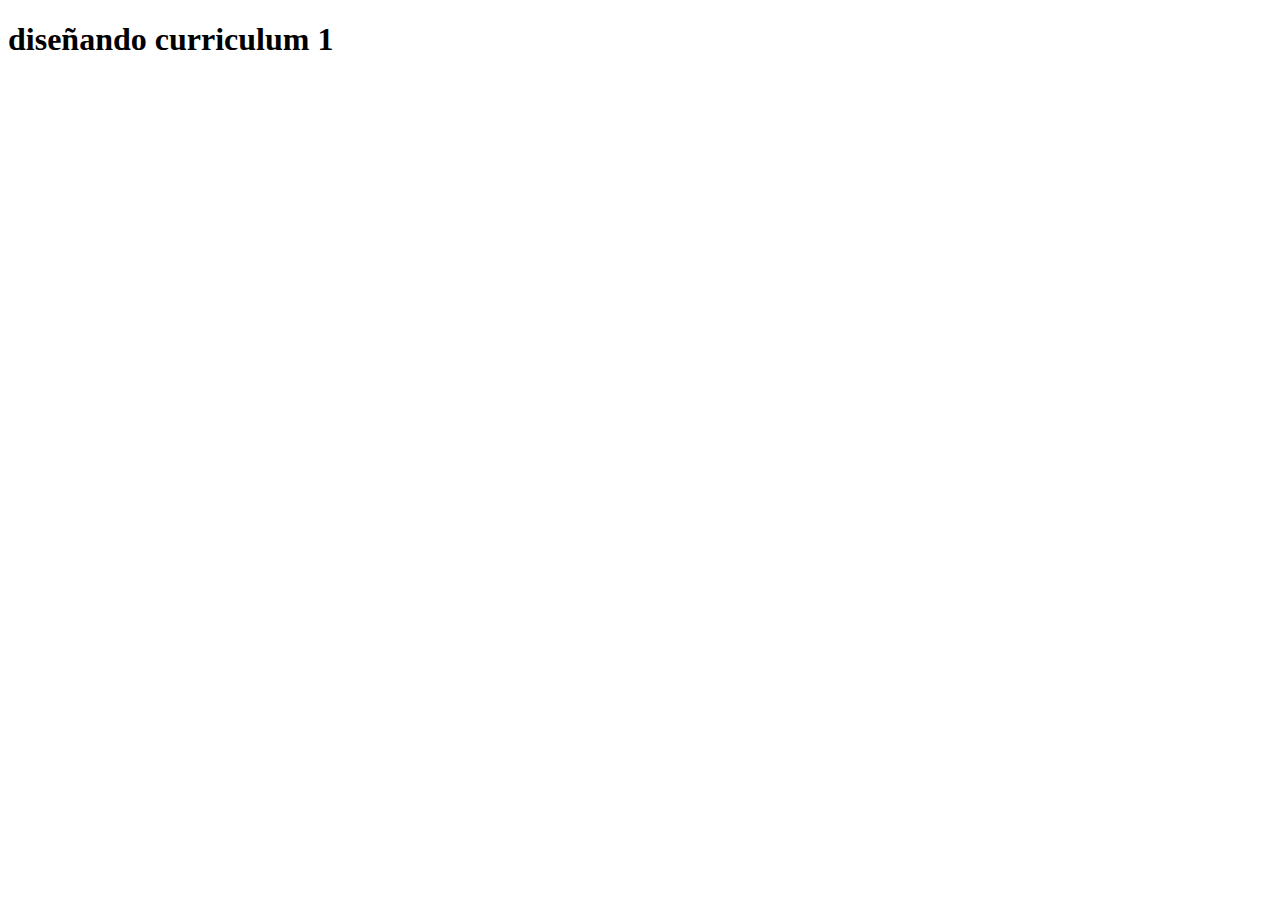
==== index.html @ d02432f5 "prueba conección" ====
<!DOCTYPE html>
<html lang="en">
<head>
    <meta charset="UTF-8">
    <meta name="viewport" content="width=device-width, initial-scale=1.0">
    <title>Curriculum</title>
</head>
<body>
    <h1>diseñando curriculum 1</h1>
</body>
</html>
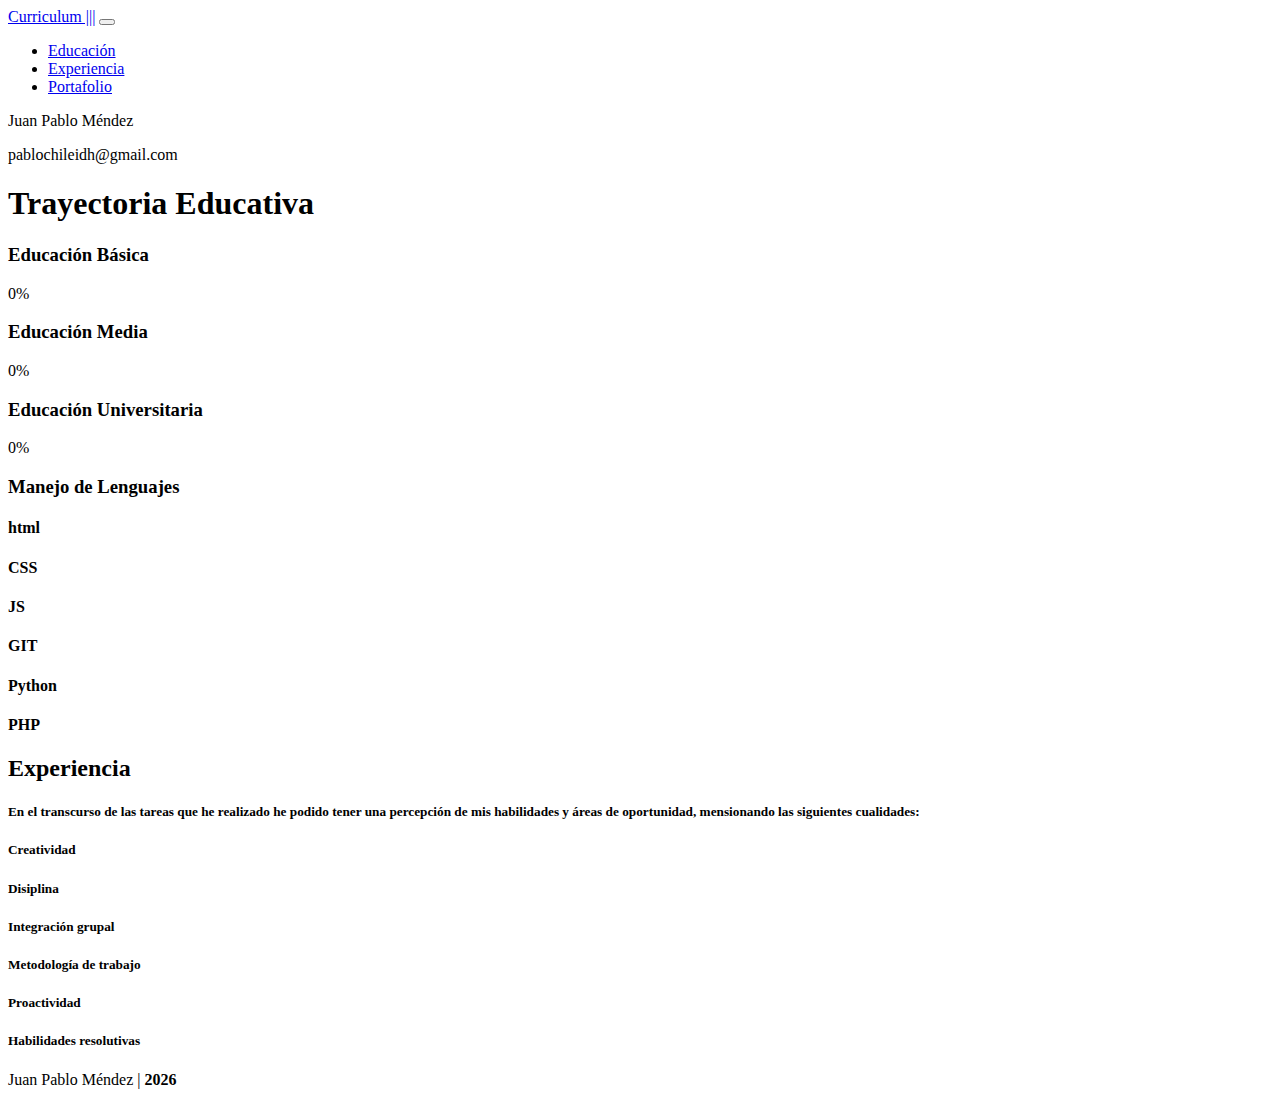
==== commit 525497b4: "ajustes finales del portafolio" ====
--- a/index.html
+++ b/index.html
@@ -1,11 +1,217 @@
 <!DOCTYPE html>
 <html lang="en">
+
 <head>
     <meta charset="UTF-8">
     <meta name="viewport" content="width=device-width, initial-scale=1.0">
+    <link rel="stylesheet" href="https://cdnjs.cloudflare.com/ajax/libs/font-awesome/6.4.2/css/all.min.css"
+        integrity="sha512-z3gLpd7yknf1YoNbCzqRKc4qyor8gaKU1qmn+CShxbuBusANI9QpRohGBreCFkKxLhei6S9CQXFEbbKuqLg0DA=="
+        crossorigin="anonymous" referrerpolicy="no-referrer" />
+    <link href="https://cdn.jsdelivr.net/npm/bootstrap@5.0.2/dist/css/bootstrap.min.css" rel="stylesheet"
+        integrity="sha384-EVSTQN3/azprG1Anm3QDgpJLIm9Nao0Yz1ztcQTwFspd3yD65VohhpuuCOmLASjC" crossorigin="anonymous">
+    <link rel="stylesheet" href="assets/css/style.css">
     <title>Curriculum</title>
 </head>
+
 <body>
-    <h1>diseñando curriculum 1</h1>
+    <div class="fixed-top ">
+        <nav class="navbar navbar-expand-lg navbar-light bg-warning ">
+            <div class="container-fluid">
+                <a class="navbar-brand" href="index.html">Curriculum |||</a>
+                <button class="navbar-toggler" type="button" data-bs-toggle="collapse"
+                    data-bs-target="#navbarSupportedContent" aria-controls="navbarSupportedContent"
+                    aria-expanded="false" aria-label="Toggle navigation">
+                    <span class="navbar-toggler-icon"></span>
+                </button>
+                <div class="collapse navbar-collapse" id="navbarSupportedContent">
+                    <ul class="navbar-nav me-auto mb-2 mb-lg-0">
+                        <li class="nav-item">
+                            <a class="nav-link" href="#educacion">Educación</a>
+                        </li>
+                        <li class="nav-item">
+                            <a class="nav-link" href="#experiencia">Experiencia</a>
+                        </li>
+                        <li class="nav-item">
+                            <a class="nav-link" aria-current="page" href="portafolio.html">Portafolio</a>
+                        </li>
+                    </ul>
+                    <div>
+                        <p style="margin-bottom: 1px;">Juan Pablo Méndez</p>
+                        <p>pablochileidh@gmail.com</p>
+                    </div>
+                </div>
+            </div>
+        </nav>
+    </div>
+    <div class="container-fluid menu" >
+        <section id="educacion">
+            <div class="row bg-light">
+                <div class="col-md-12 text-center mt-2 mb-2">
+                    <h1>Trayectoria Educativa</h1>
+                </div>
+            </div>
+            <div class="row">
+                <div class="col-md-6 text-center p-5">
+                    <div class="progreso">
+                        <article>
+                            <h3 class="subtitulo">Educación Básica</h3>
+                            <div class="progress-bar">
+
+                                <div class="label" data-count="100">
+                                    0%
+                                </div>
+                                <div class="line" style="width:1000px">
+                                    <span>
+
+                                    </span>
+
+                                </div>
+                            </div>
+                        </article>
+                        <article>
+                            <h3 class="subtitulo">Educación Media</h3>
+                            <div class="progress-bar">
+
+                                <div class="label" data-count="100">
+                                    0%
+                                </div>
+                                <div class="line" style="width:1000px">
+                                    <span>
+
+                                    </span>
+
+                                </div>
+                            </div>
+                        </article>
+                        <article>
+                            <h3 class="subtitulo">Educación Universitaria</h3>
+                            <div class="progress-bar">
+
+                                <div class="label" data-count="100">
+                                    0%
+                                </div>
+                                <div class="line" style="width:1000px">
+                                    <span>
+
+                                    </span>
+
+                                </div>
+                            </div>
+                        </article>
+                    </div>
+                </div>
+                <div class="col-md-6">
+                    <div class="row">
+                        <h3 class="subtitulo">Manejo de Lenguajes</h3>
+                    </div>
+                    <div class="row">
+                        <div class="col-md-4 mt-5 border rounded p-5">
+                            <h4>html</h4>
+                            <div class="text-center" role="progressbar" aria-valuenow="80" aria-valuemin="0"
+                                aria-valuemax="100" style="--value:80">
+                            </div>
+                        </div>
+                        <div class="col-md-4 mt-5 border rounded p-5">
+                            <h4>CSS</h4>
+                            <div class="text-center" role="progressbar" aria-valuenow="70" aria-valuemin="0"
+                                aria-valuemax="100" style="--value:70">
+                            </div>
+                        </div>
+                        <div class="col-md-4 mt-5 border rounded p-5">
+                            <h4>JS</h4>
+                            <div class="text-center" role="progressbar" aria-valuenow="50" aria-valuemin="0"
+                                aria-valuemax="100" style="--value:50">
+                            </div>
+                        </div>
+                    </div>
+                    <div class="row">
+                        <div class="col-md-4 mt-5 border rounded p-5">
+                            <h4>GIT</h4>
+                            <div class="text-center" role="progressbar" aria-valuenow="70" aria-valuemin="0"
+                                aria-valuemax="100" style="--value:70">
+                            </div>
+                        </div>
+                        <div class="col-md-4 mt-5 border rounded p-5">
+                            <h4>Python</h4>
+                            <div class="text-center" role="progressbar" aria-valuenow="40" aria-valuemin="0"
+                                aria-valuemax="100" style="--value:40">
+                            </div>
+                        </div>
+                        <div class="col-md-4 mt-5 border rounded p-5">
+                            <h4>PHP</h4>
+                            <div class="text-center" role="progressbar" aria-valuenow="70" aria-valuemin="0"
+                                aria-valuemax="100" style="--value:70">
+                            </div>
+                        </div>
+                    </div>
+
+
+                </div>
+            </div>
+
+        </section>
+        <section id="experiencia">
+            <div class="row bg-light mt-5">
+                <div class="col-md-12 text-center mt-2 mb-2">
+                    <h2>Experiencia</h2>
+                </div>
+            </div>
+            <div class="row mt-5">
+                <div class="col-md-12 text-center mt-2 mb-2">
+                    <h5>En el transcurso de las tareas que he realizado he podido tener una percepción de mis
+                        habilidades y áreas de oportunidad, mensionando las siguientes cualidades:</h5>
+                </div>
+                <div class="row mt-5">
+                    <div class="col-md-3 text-center mb-4 shadow p-3">
+                        <i class="fa-solid fa-pencil "></i>
+                        <h5>Creatividad</h5>
+                    </div>
+                    <div class="col-md-3 text-center mb-4 shadow p-3">
+                        <i class="fa-solid fa-clock"></i>
+                        <h5>Disiplina</h5>
+                    </div>
+                    <div class="col-md-3 text-center mb-4 shadow p-3">
+                        <i class="fa-solid fa-users-line"></i>
+                        <h5>Integración grupal</h5>
+                    </div>
+                    <div class="col-md-3 text-center mb-4 shadow p-3">
+                        <i class="fa-solid fa-network-wired"></i>
+                        <h5>Metodología de trabajo</h5>
+                    </div>
+                </div>
+                <div class="row mt-4">
+                    <div class="col-md-6 text-center mb-4 shadow p-3">
+                        <i class="fa-solid fa-forward"></i>
+                        <h5>Proactividad</h5>
+                    </div>
+                    <div class="col-md-6 text-center mb-4 shadow p-3">
+                        <i class="fa-solid fa-chess"></i>
+                        <h5>Habilidades resolutivas</h5>
+                    </div>
+                </div>
+            </div>
+        </section>
+        <footer>
+            <div class="row bg-warning">
+                <div class="col-md-12  pt-3 text-center">
+                    <p>Juan Pablo Méndez <i class="fa-solid fa-earth-americas"></i> | <strong
+                            id="current_date"></strong></p>
+                </div>
+            </div>
+        </footer>
+
+
+
+    </div>
+    <script>
+        date = new Date();
+        year = date.getFullYear();
+        document.getElementById("current_date").innerHTML = year;
+    </script>
+    <script src="https://cdn.jsdelivr.net/npm/bootstrap@5.0.2/dist/js/bootstrap.bundle.min.js"
+        integrity="sha384-MrcW6ZMFYlzcLA8Nl+NtUVF0sA7MsXsP1UyJoMp4YLEuNSfAP+JcXn/tWtIaxVXM"
+        crossorigin="anonymous"></script>
+    <script src="assets/js/scripts.js"></script>
 </body>
+
 </html>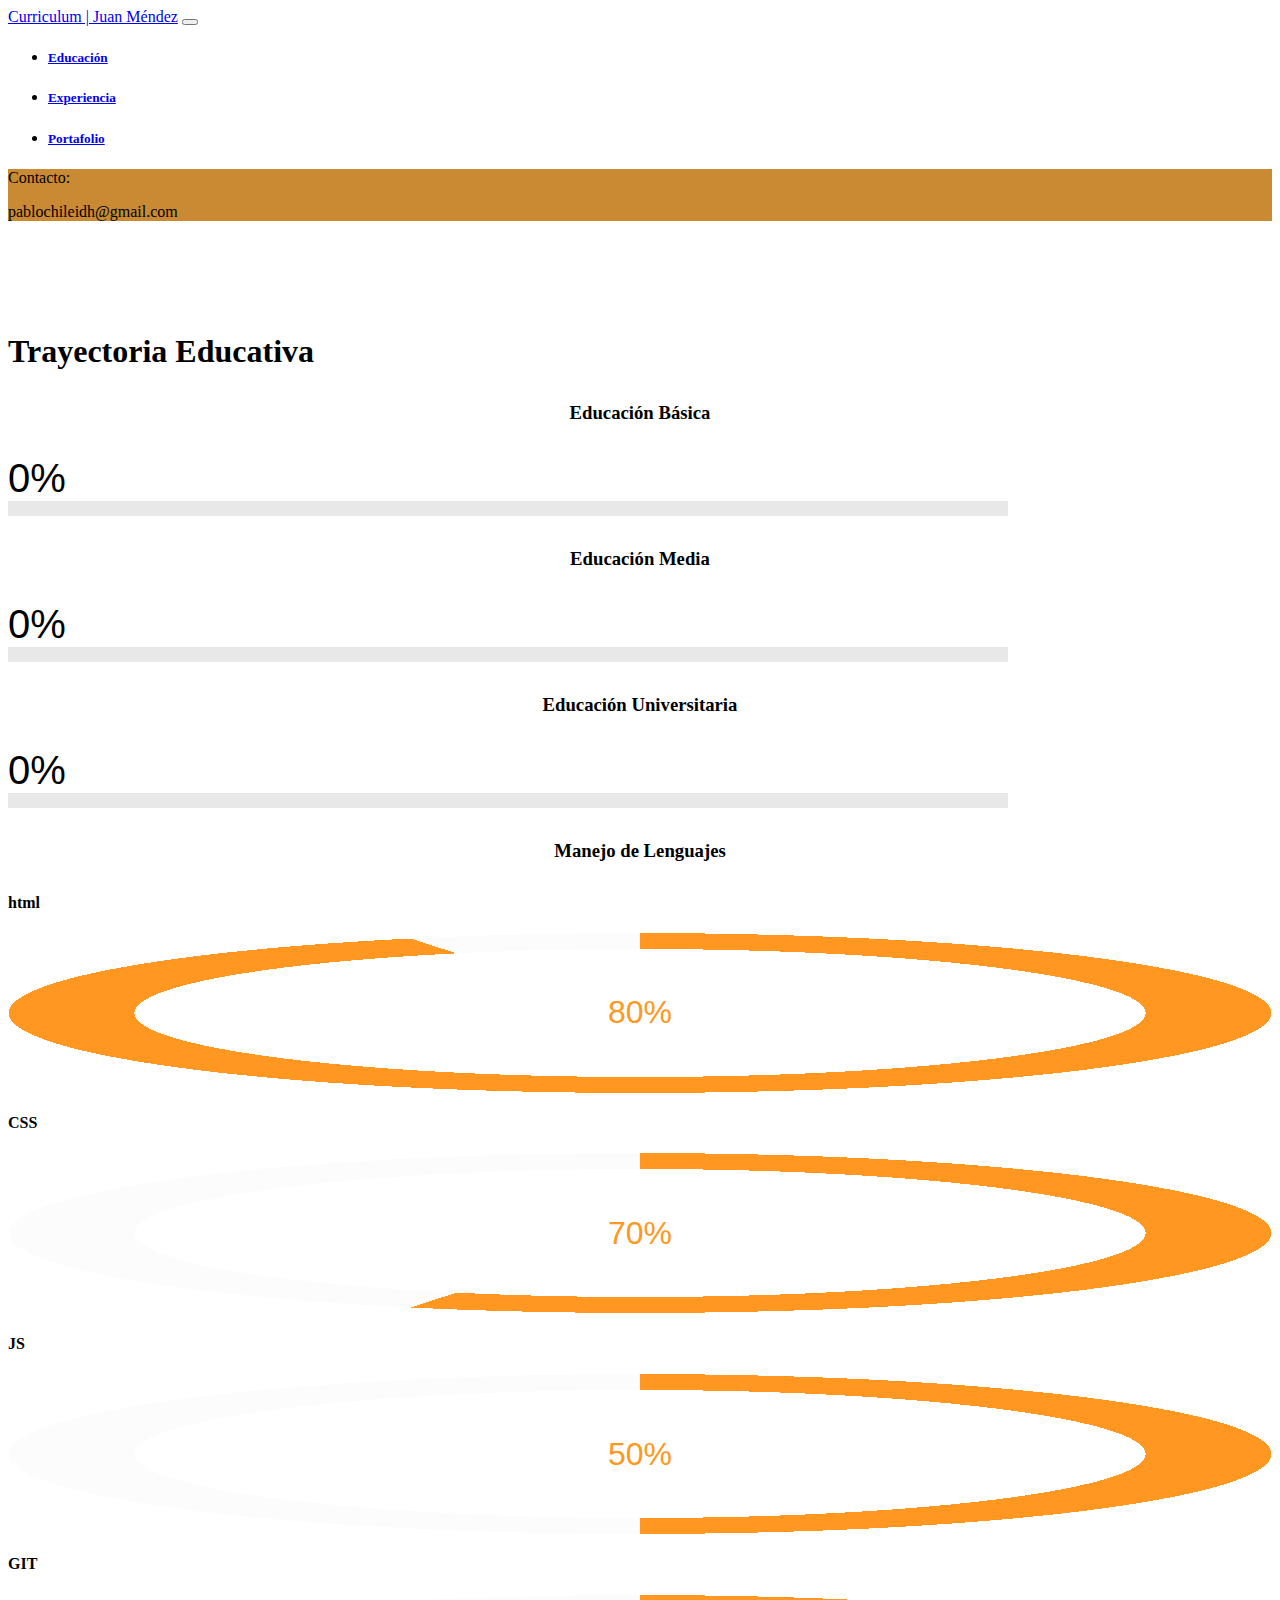
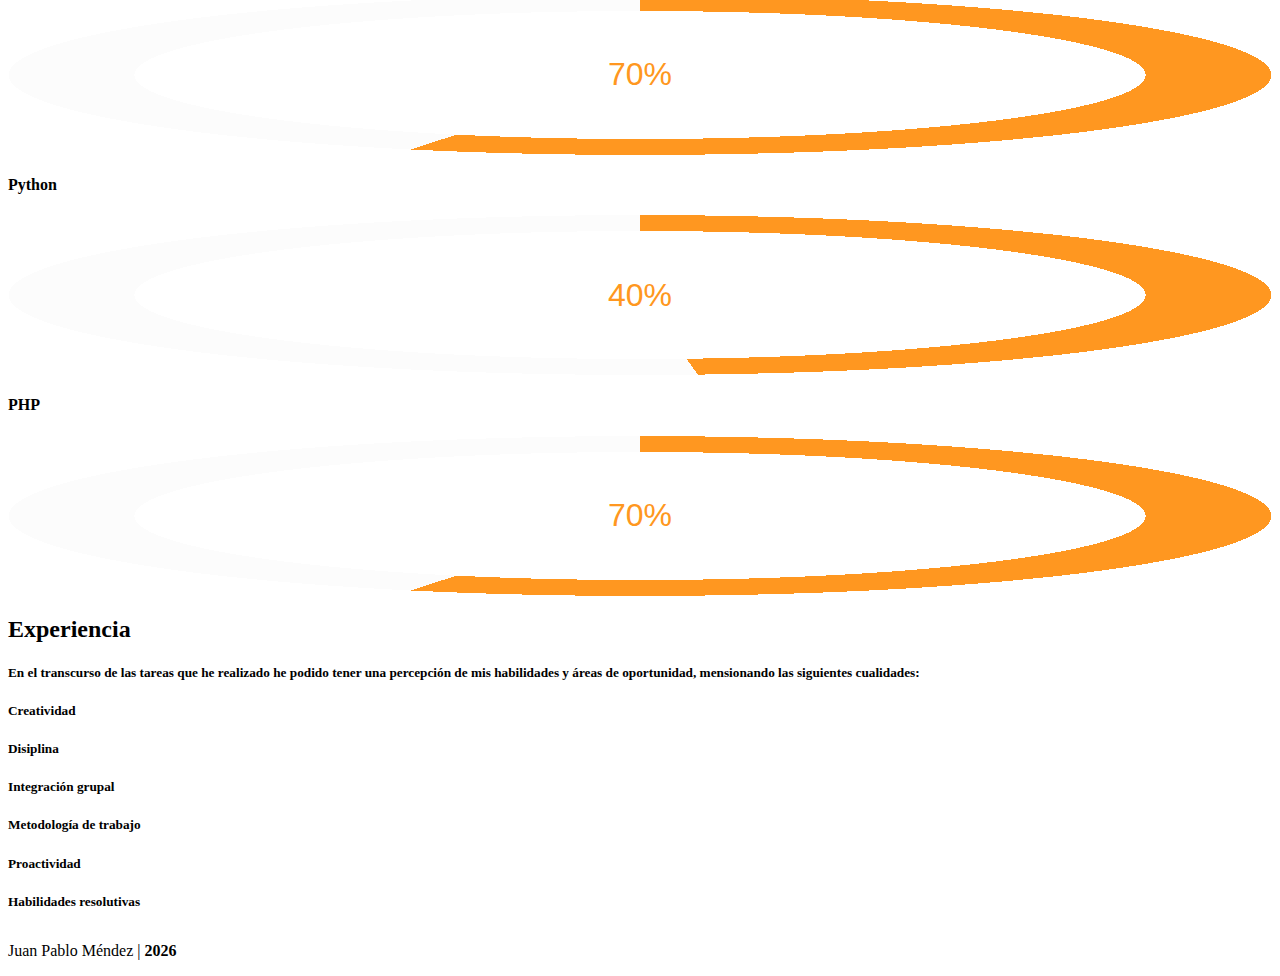
==== commit 01dea6fe: "ajustes del navbar" ====
--- a/index.html
+++ b/index.html
@@ -1,5 +1,5 @@
 <!DOCTYPE html>
-<html lang="en">
+<html lang="es">
 
 <head>
     <meta charset="UTF-8">
@@ -17,26 +17,26 @@
     <div class="fixed-top ">
         <nav class="navbar navbar-expand-lg navbar-light bg-warning ">
             <div class="container-fluid">
-                <a class="navbar-brand" href="index.html">Curriculum |||</a>
+                <a class="navbar-brand" href="index.html">Curriculum | Juan Méndez</a>
                 <button class="navbar-toggler" type="button" data-bs-toggle="collapse"
                     data-bs-target="#navbarSupportedContent" aria-controls="navbarSupportedContent"
                     aria-expanded="false" aria-label="Toggle navigation">
                     <span class="navbar-toggler-icon"></span>
                 </button>
                 <div class="collapse navbar-collapse" id="navbarSupportedContent">
-                    <ul class="navbar-nav me-auto mb-2 mb-lg-0">
-                        <li class="nav-item">
-                            <a class="nav-link" href="#educacion">Educación</a>
+                    <ul class="navbar-nav mx-auto">
+                        <li class="nav-item shadow-sm mt-2 p-1">
+                            <a class="nav-link " href="index.html#educacion"><h5>Educación</h5></a>
                         </li>
-                        <li class="nav-item">
-                            <a class="nav-link" href="#experiencia">Experiencia</a>
+                        <li class="nav-item shadow-sm mt-2 p-1">
+                            <a class="nav-link" href="index.html#experiencia"><h5>Experiencia</h5></a>
                         </li>
-                        <li class="nav-item">
-                            <a class="nav-link" aria-current="page" href="portafolio.html">Portafolio</a>
+                        <li class="nav-item shadow-sm mt-2 p-1">
+                            <a class="nav-link" aria-current="page" href="portafolio.html"><h5>Portafolio</h5></a>
                         </li>
                     </ul>
-                    <div>
-                        <p style="margin-bottom: 1px;">Juan Pablo Méndez</p>
+                    <div class="mt-2 p-1  rounded text-white text-center opacity-25" style="background-color: rgb(201, 138, 51)">
+                        <p style="margin-bottom: 1px;">Contacto:</p>
                         <p>pablochileidh@gmail.com</p>
                     </div>
                 </div>
--- a/assets/css/style.css
+++ b/assets/css/style.css
@@ -0,0 +1,98 @@
+
+.menu{
+    margin-top: 7rem;
+}
+
+footer{
+    margin-top: 2rem;
+}
+.progres-bar {
+    display: flex;
+    flex-direction: column;
+    width: 100%;
+    background-color: white;
+}
+
+.progress-bar>.label {
+    font-size: 40px;
+    font-family: Arial, sans-serif;
+}
+
+.progress-bar>.line {
+    width: 100%;
+    height: 15px;
+    background: #E8E8E8;
+    border-radius: 0;
+    position: relative;
+}
+
+.progress-bar>.line>span {
+    position: absolute;
+    left: 0;
+    top: 0;
+    height: 100%;
+    background: orange;
+    border-radius: 0;
+}
+
+.subtitulo {
+    margin-top: 2rem;
+    margin-bottom: 2rem;
+    text-align: center;
+    width: 100%;
+}
+
+.label {
+    background-color: white;
+    color: black;
+    width: 100%;
+
+}
+
+div>i{
+    font-size: 100px;
+    margin-bottom: 1rem;
+}
+
+
+/**radial progres**/
+@keyframes growProgressBar {
+
+    0%,
+    33% {
+        --pgPercentage: 0;
+    }
+
+    100% {
+        --pgPercentage: var(--value);
+    }
+}
+
+@property --pgPercentage {
+    syntax: '<number>';
+    inherits: false;
+    initial-value: 0;
+}
+
+div[role="progressbar"] {
+    --size: 10rem;
+    --fg: rgb(255, 151, 32);
+    --bg: rgb(252, 252, 252);
+    --pgPercentage: var(--value);
+    animation: growProgressBar 3s 1 forwards;
+    width: 100%;
+    height: 10rem;
+    display: grid;
+    place-items: center;
+    background:
+        radial-gradient(closest-side, white 80%, transparent 0 99.9%, white 0),
+        conic-gradient(var(--fg) calc(var(--pgPercentage) * 1%), var(--bg) 0);
+    font-family: Helvetica, Arial, sans-serif;
+    font-size: calc(var(--size) / 5);
+    color: var(--fg);
+}
+
+div[role="progressbar"]::before {
+    counter-reset: percentage var(--value);
+    content: counter(percentage) '%';
+}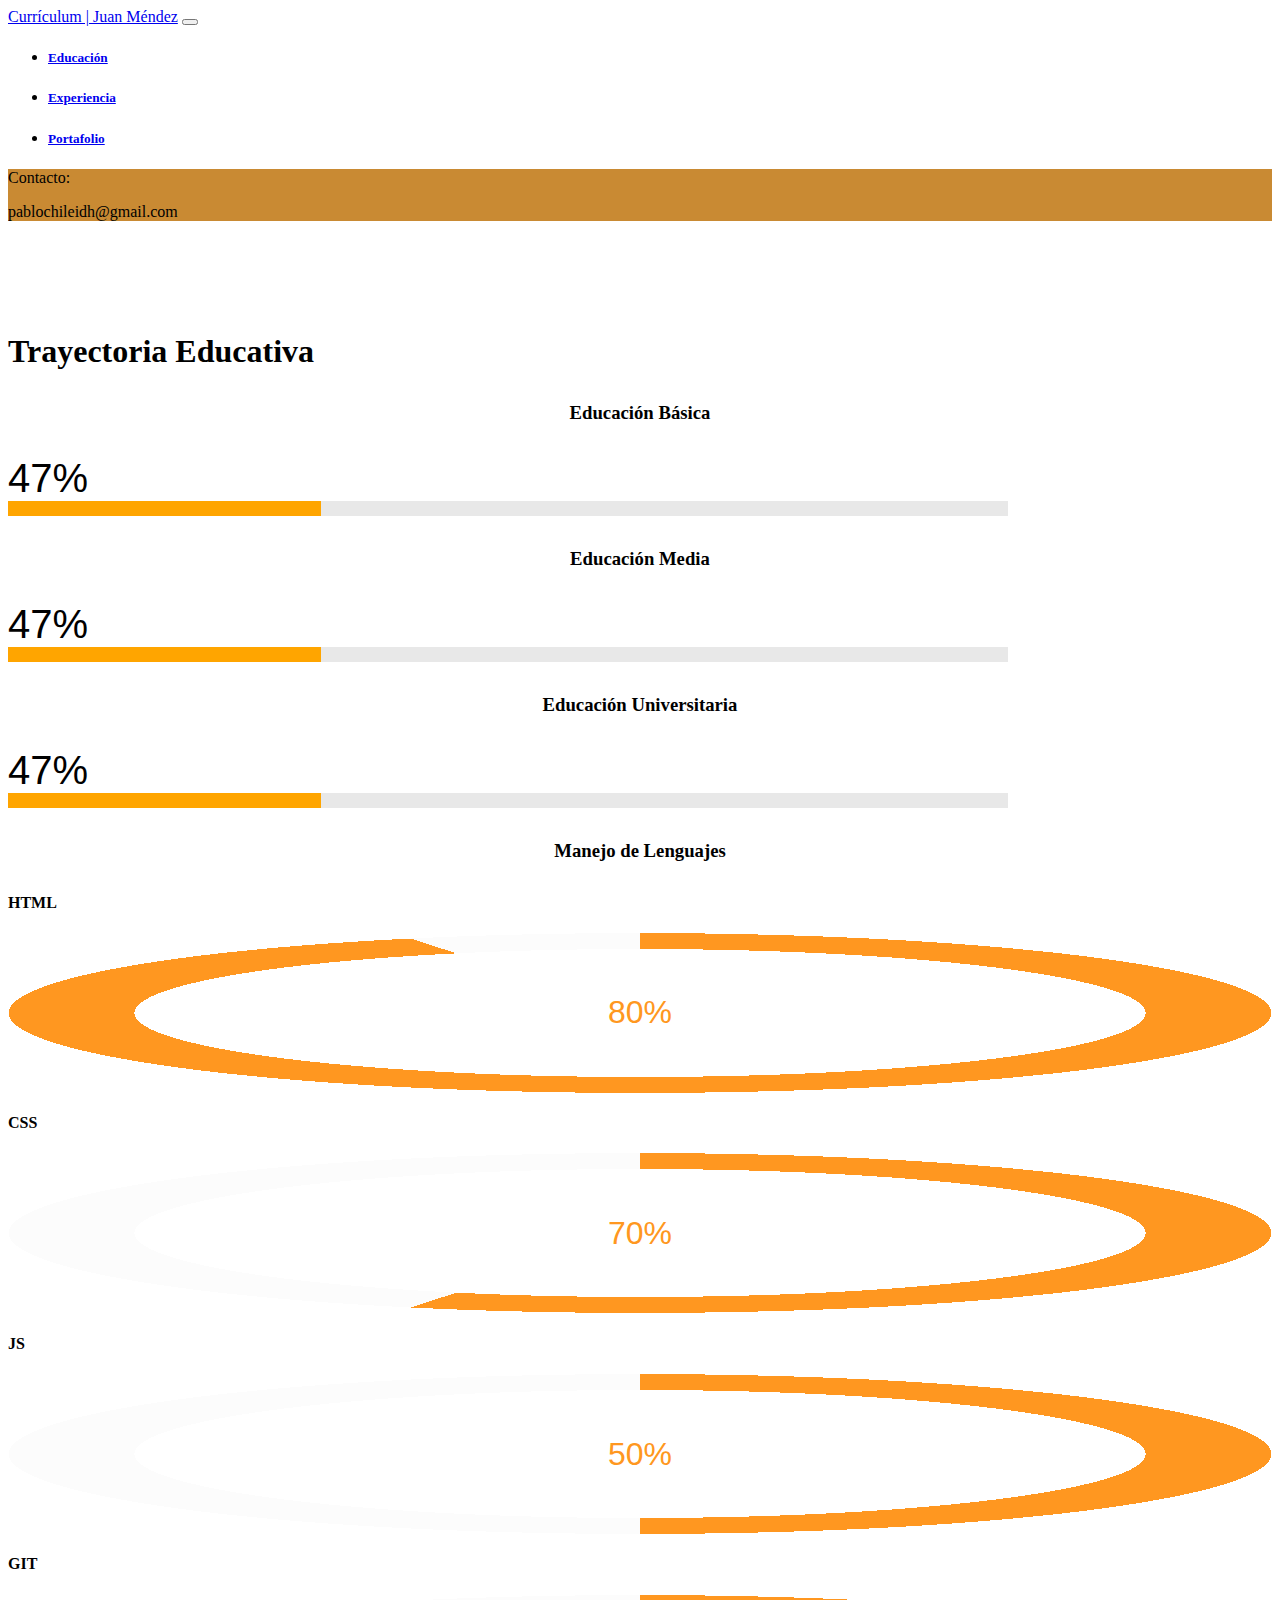
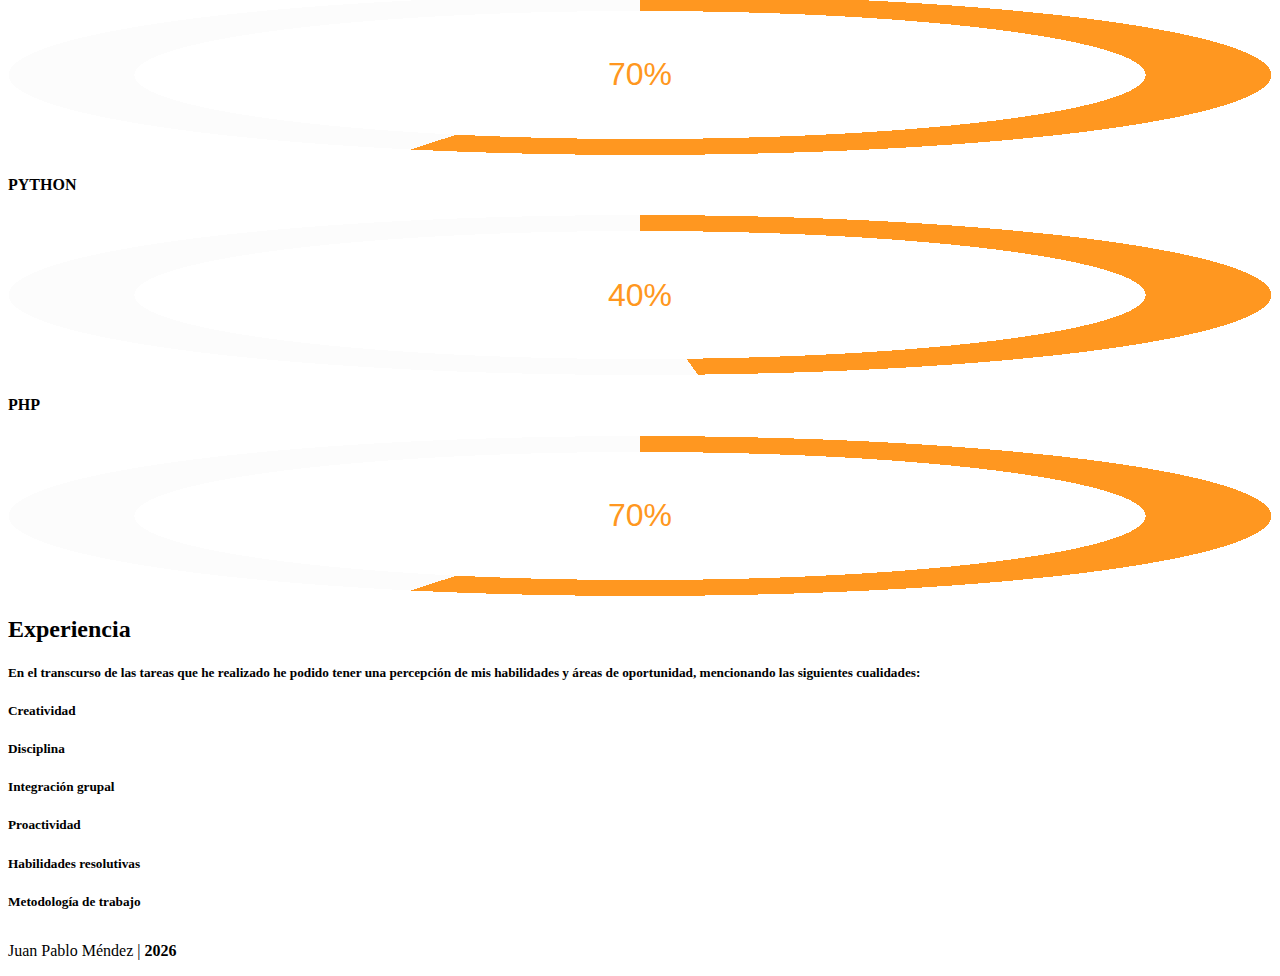
==== commit 04e08e3e: "Elimine sombras en los botones del menu y agregue un borde negro cuando se pasa el mouse por sobre e" ====
--- a/index.html
+++ b/index.html
@@ -1,217 +1,252 @@
 <!DOCTYPE html>
 <html lang="es">
+  <head>
+    <meta charset="UTF-8" />
+    <meta name="viewport" content="width=device-width, initial-scale=1.0" />
+    <link
+      rel="stylesheet"
+      href="https://cdnjs.cloudflare.com/ajax/libs/font-awesome/6.4.2/css/all.min.css"
+      integrity="sha512-z3gLpd7yknf1YoNbCzqRKc4qyor8gaKU1qmn+CShxbuBusANI9QpRohGBreCFkKxLhei6S9CQXFEbbKuqLg0DA=="
+      crossorigin="anonymous"
+      referrerpolicy="no-referrer"
+    />
+    <link
+      href="https://cdn.jsdelivr.net/npm/bootstrap@5.0.2/dist/css/bootstrap.min.css"
+      rel="stylesheet"
+      integrity="sha384-EVSTQN3/azprG1Anm3QDgpJLIm9Nao0Yz1ztcQTwFspd3yD65VohhpuuCOmLASjC"
+      crossorigin="anonymous"
+    />
+    <link rel="stylesheet" href="assets/css/style.css" />
+    <title>Curriculum</title>
+  </head>
 
-<head>
-    <meta charset="UTF-8">
-    <meta name="viewport" content="width=device-width, initial-scale=1.0">
-    <link rel="stylesheet" href="https://cdnjs.cloudflare.com/ajax/libs/font-awesome/6.4.2/css/all.min.css"
-        integrity="sha512-z3gLpd7yknf1YoNbCzqRKc4qyor8gaKU1qmn+CShxbuBusANI9QpRohGBreCFkKxLhei6S9CQXFEbbKuqLg0DA=="
-        crossorigin="anonymous" referrerpolicy="no-referrer" />
-    <link href="https://cdn.jsdelivr.net/npm/bootstrap@5.0.2/dist/css/bootstrap.min.css" rel="stylesheet"
-        integrity="sha384-EVSTQN3/azprG1Anm3QDgpJLIm9Nao0Yz1ztcQTwFspd3yD65VohhpuuCOmLASjC" crossorigin="anonymous">
-    <link rel="stylesheet" href="assets/css/style.css">
-    <title>Curriculum</title>
-</head>
+  <body>
+    <div class="fixed-top">
+      <nav class="navbar navbar-expand-lg navbar-light bg-warning">
+        <div class="container-fluid">
+          <a class="navbar-brand" href="index.html">Currículum | Juan Méndez</a>
+          <button
+            class="navbar-toggler"
+            type="button"
+            data-bs-toggle="collapse"
+            data-bs-target="#navbarSupportedContent"
+            aria-controls="navbarSupportedContent"
+            aria-expanded="false"
+            aria-label="Toggle navigation"
+          >
+            <span class="navbar-toggler-icon"></span>
+          </button>
+          <div class="collapse navbar-collapse" id="navbarSupportedContent">
+            <ul class="navbar-nav mx-auto">
+              <li class="nav-item  mt-2 p-1 bordesNegros">
+                <a class="nav-link" href="index.html#educacion"
+                  ><h5>Educación</h5></a
+                >
+              </li>
+              <li class="nav-item mt-2 p-1 bordesNegros">
+                <a class="nav-link" href="index.html#experiencia"
+                  ><h5>Experiencia</h5></a
+                >
+              </li>
+              <li class="nav-item mt-2 p-1 bordesNegros">
+                <a class="nav-link" aria-current="page" href="portafolio.html"
+                  ><h5>Portafolio</h5></a
+                >
+              </li>
+            </ul>
+            <div
+              class="mt-2 p-1 rounded text-white text-center opacity-25"
+              style="background-color: rgb(201, 138, 51)"
+            >
+              <p style="margin-bottom: 1px">Contacto:</p>
+              <p>pablochileidh@gmail.com</p>
+            </div>
+          </div>
+        </div>
+      </nav>
+    </div>
+    <div class="container-fluid menu">
+      <section id="educacion">
+        <div class="row bg-light">
+          <div class="col-md-12 text-center mt-2 mb-2">
+            <h1>Trayectoria Educativa</h1>
+          </div>
+        </div>
+        <div class="row">
+          <div class="col-md-6 text-center p-5">
+            <div class="progreso">
+              <article>
+                <h3 class="subtitulo">Educación Básica</h3>
+                <div class="progress-bar">
+                  <div class="label" data-count="100">0%</div>
+                  <div class="line" style="width: 1000px">
+                    <span> </span>
+                  </div>
+                </div>
+              </article>
+              <article>
+                <h3 class="subtitulo">Educación Media</h3>
+                <div class="progress-bar">
+                  <div class="label" data-count="100">0%</div>
+                  <div class="line" style="width: 1000px">
+                    <span> </span>
+                  </div>
+                </div>
+              </article>
+              <article>
+                <h3 class="subtitulo">Educación Universitaria</h3>
+                <div class="progress-bar">
+                  <div class="label" data-count="100">0%</div>
+                  <div class="line" style="width: 1000px">
+                    <span> </span>
+                  </div>
+                </div>
+              </article>
+            </div>
+          </div>
+          <div class="col-md-6">
+            <div class="row">
+              <h3 class="subtitulo">Manejo de Lenguajes</h3>
+            </div>
+            <div class="row">
+              <div class="col-md-4 mt-5 border rounded p-5">
+                <h4>HTML</h4>
+                <div
+                  class="text-center"
+                  role="progressbar"
+                  aria-valuenow="80"
+                  aria-valuemin="0"
+                  aria-valuemax="100"
+                  style="--value: 80"
+                ></div>
+              </div>
+              <div class="col-md-4 mt-5 border rounded p-5">
+                <h4>CSS</h4>
+                <div
+                  class="text-center"
+                  role="progressbar"
+                  aria-valuenow="70"
+                  aria-valuemin="0"
+                  aria-valuemax="100"
+                  style="--value: 70"
+                ></div>
+              </div>
+              <div class="col-md-4 mt-5 border rounded p-5">
+                <h4>JS</h4>
+                <div
+                  class="text-center"
+                  role="progressbar"
+                  aria-valuenow="50"
+                  aria-valuemin="0"
+                  aria-valuemax="100"
+                  style="--value: 50"
+                ></div>
+              </div>
+            </div>
+            <div class="row">
+              <div class="col-md-4 mt-5 border rounded p-5">
+                <h4>GIT</h4>
+                <div
+                  class="text-center"
+                  role="progressbar"
+                  aria-valuenow="70"
+                  aria-valuemin="0"
+                  aria-valuemax="100"
+                  style="--value: 70"
+                ></div>
+              </div>
+              <div class="col-md-4 mt-5 border rounded p-5">
+                <h4>PYTHON</h4>
+                <div
+                  class="text-center"
+                  role="progressbar"
+                  aria-valuenow="40"
+                  aria-valuemin="0"
+                  aria-valuemax="100"
+                  style="--value: 40"
+                ></div>
+              </div>
+              <div class="col-md-4 mt-5 border rounded p-5">
+                <h4>PHP</h4>
+                <div
+                  class="text-center"
+                  role="progressbar"
+                  aria-valuenow="70"
+                  aria-valuemin="0"
+                  aria-valuemax="100"
+                  style="--value: 70"
+                ></div>
+              </div>
+            </div>
+          </div>
+        </div>
+      </section>
+      <section id="experiencia">
+        <div class="row bg-light mt-5">
+          <div class="col-md-12 text-center mt-2 mb-2">
+            <h2>Experiencia</h2>
+          </div>
+        </div>
+        <div class="row mt-5">
+          <div class="col-md-12 text-center mt-2 mb-2">
+            <h5>
+              En el transcurso de las tareas que he realizado he podido tener
+              una percepción de mis habilidades y áreas de oportunidad,
+              mencionando las siguientes cualidades:
+            </h5>
+          </div>
+        </div>
+        <div class="row mt-5">
+          <div class="col-md-3 text-center mb-4 shadow p-3">
+            <i class="fa-solid fa-pencil"></i>
+            <h5>Creatividad</h5>
+          </div>
+          <div class="col-md-3 text-center mb-4 shadow p-3">
+            <i class="fa-solid fa-clock"></i>
+            <h5>Disciplina</h5>
+          </div>
+          <div class="col-md-3 text-center mb-4 shadow p-3">
+            <i class="fa-solid fa-users-line"></i>
+            <h5>Integración grupal</h5>
+          </div>
+          <div class="col-md-3 text-center mb-4 shadow p-3">
+            <i class="fa-solid fa-forward"></i>
+            <h5>Proactividad</h5>
+          </div>
+        </div>
+        <div class="row mt-4">
+          <div class="col-md-6 text-center mb-4 shadow p-3">
+            <i class="fa-solid fa-chess"></i>
+            <h5>Habilidades resolutivas</h5>
+          </div>
 
-<body>
-    <div class="fixed-top ">
-        <nav class="navbar navbar-expand-lg navbar-light bg-warning ">
-            <div class="container-fluid">
-                <a class="navbar-brand" href="index.html">Curriculum | Juan Méndez</a>
-                <button class="navbar-toggler" type="button" data-bs-toggle="collapse"
-                    data-bs-target="#navbarSupportedContent" aria-controls="navbarSupportedContent"
-                    aria-expanded="false" aria-label="Toggle navigation">
-                    <span class="navbar-toggler-icon"></span>
-                </button>
-                <div class="collapse navbar-collapse" id="navbarSupportedContent">
-                    <ul class="navbar-nav mx-auto">
-                        <li class="nav-item shadow-sm mt-2 p-1">
-                            <a class="nav-link " href="index.html#educacion"><h5>Educación</h5></a>
-                        </li>
-                        <li class="nav-item shadow-sm mt-2 p-1">
-                            <a class="nav-link" href="index.html#experiencia"><h5>Experiencia</h5></a>
-                        </li>
-                        <li class="nav-item shadow-sm mt-2 p-1">
-                            <a class="nav-link" aria-current="page" href="portafolio.html"><h5>Portafolio</h5></a>
-                        </li>
-                    </ul>
-                    <div class="mt-2 p-1  rounded text-white text-center opacity-25" style="background-color: rgb(201, 138, 51)">
-                        <p style="margin-bottom: 1px;">Contacto:</p>
-                        <p>pablochileidh@gmail.com</p>
-                    </div>
-                </div>
-            </div>
-        </nav>
-    </div>
-    <div class="container-fluid menu" >
-        <section id="educacion">
-            <div class="row bg-light">
-                <div class="col-md-12 text-center mt-2 mb-2">
-                    <h1>Trayectoria Educativa</h1>
-                </div>
-            </div>
-            <div class="row">
-                <div class="col-md-6 text-center p-5">
-                    <div class="progreso">
-                        <article>
-                            <h3 class="subtitulo">Educación Básica</h3>
-                            <div class="progress-bar">
-
-                                <div class="label" data-count="100">
-                                    0%
-                                </div>
-                                <div class="line" style="width:1000px">
-                                    <span>
-
-                                    </span>
-
-                                </div>
-                            </div>
-                        </article>
-                        <article>
-                            <h3 class="subtitulo">Educación Media</h3>
-                            <div class="progress-bar">
-
-                                <div class="label" data-count="100">
-                                    0%
-                                </div>
-                                <div class="line" style="width:1000px">
-                                    <span>
-
-                                    </span>
-
-                                </div>
-                            </div>
-                        </article>
-                        <article>
-                            <h3 class="subtitulo">Educación Universitaria</h3>
-                            <div class="progress-bar">
-
-                                <div class="label" data-count="100">
-                                    0%
-                                </div>
-                                <div class="line" style="width:1000px">
-                                    <span>
-
-                                    </span>
-
-                                </div>
-                            </div>
-                        </article>
-                    </div>
-                </div>
-                <div class="col-md-6">
-                    <div class="row">
-                        <h3 class="subtitulo">Manejo de Lenguajes</h3>
-                    </div>
-                    <div class="row">
-                        <div class="col-md-4 mt-5 border rounded p-5">
-                            <h4>html</h4>
-                            <div class="text-center" role="progressbar" aria-valuenow="80" aria-valuemin="0"
-                                aria-valuemax="100" style="--value:80">
-                            </div>
-                        </div>
-                        <div class="col-md-4 mt-5 border rounded p-5">
-                            <h4>CSS</h4>
-                            <div class="text-center" role="progressbar" aria-valuenow="70" aria-valuemin="0"
-                                aria-valuemax="100" style="--value:70">
-                            </div>
-                        </div>
-                        <div class="col-md-4 mt-5 border rounded p-5">
-                            <h4>JS</h4>
-                            <div class="text-center" role="progressbar" aria-valuenow="50" aria-valuemin="0"
-                                aria-valuemax="100" style="--value:50">
-                            </div>
-                        </div>
-                    </div>
-                    <div class="row">
-                        <div class="col-md-4 mt-5 border rounded p-5">
-                            <h4>GIT</h4>
-                            <div class="text-center" role="progressbar" aria-valuenow="70" aria-valuemin="0"
-                                aria-valuemax="100" style="--value:70">
-                            </div>
-                        </div>
-                        <div class="col-md-4 mt-5 border rounded p-5">
-                            <h4>Python</h4>
-                            <div class="text-center" role="progressbar" aria-valuenow="40" aria-valuemin="0"
-                                aria-valuemax="100" style="--value:40">
-                            </div>
-                        </div>
-                        <div class="col-md-4 mt-5 border rounded p-5">
-                            <h4>PHP</h4>
-                            <div class="text-center" role="progressbar" aria-valuenow="70" aria-valuemin="0"
-                                aria-valuemax="100" style="--value:70">
-                            </div>
-                        </div>
-                    </div>
-
-
-                </div>
-            </div>
-
-        </section>
-        <section id="experiencia">
-            <div class="row bg-light mt-5">
-                <div class="col-md-12 text-center mt-2 mb-2">
-                    <h2>Experiencia</h2>
-                </div>
-            </div>
-            <div class="row mt-5">
-                <div class="col-md-12 text-center mt-2 mb-2">
-                    <h5>En el transcurso de las tareas que he realizado he podido tener una percepción de mis
-                        habilidades y áreas de oportunidad, mensionando las siguientes cualidades:</h5>
-                </div>
-                <div class="row mt-5">
-                    <div class="col-md-3 text-center mb-4 shadow p-3">
-                        <i class="fa-solid fa-pencil "></i>
-                        <h5>Creatividad</h5>
-                    </div>
-                    <div class="col-md-3 text-center mb-4 shadow p-3">
-                        <i class="fa-solid fa-clock"></i>
-                        <h5>Disiplina</h5>
-                    </div>
-                    <div class="col-md-3 text-center mb-4 shadow p-3">
-                        <i class="fa-solid fa-users-line"></i>
-                        <h5>Integración grupal</h5>
-                    </div>
-                    <div class="col-md-3 text-center mb-4 shadow p-3">
-                        <i class="fa-solid fa-network-wired"></i>
-                        <h5>Metodología de trabajo</h5>
-                    </div>
-                </div>
-                <div class="row mt-4">
-                    <div class="col-md-6 text-center mb-4 shadow p-3">
-                        <i class="fa-solid fa-forward"></i>
-                        <h5>Proactividad</h5>
-                    </div>
-                    <div class="col-md-6 text-center mb-4 shadow p-3">
-                        <i class="fa-solid fa-chess"></i>
-                        <h5>Habilidades resolutivas</h5>
-                    </div>
-                </div>
-            </div>
-        </section>
-        <footer>
-            <div class="row bg-warning">
-                <div class="col-md-12  pt-3 text-center">
-                    <p>Juan Pablo Méndez <i class="fa-solid fa-earth-americas"></i> | <strong
-                            id="current_date"></strong></p>
-                </div>
-            </div>
-        </footer>
-
-
-
+          <div class="col-md-6 text-center mb-4 shadow p-3">
+            <i class="fa-solid fa-network-wired"></i>
+            <h5>Metodología de trabajo</h5>
+          </div>
+        </div>
+      </section>
+      <footer>
+        <div class="row bg-warning">
+          <div class="col-md-12 pt-3 text-center">
+            <p>
+              Juan Pablo Méndez <i class="fa-solid fa-earth-americas"></i> |
+              <strong id="current_date"></strong>
+            </p>
+          </div>
+        </div>
+      </footer>
     </div>
     <script>
-        date = new Date();
-        year = date.getFullYear();
-        document.getElementById("current_date").innerHTML = year;
+      date = new Date();
+      year = date.getFullYear();
+      document.getElementById("current_date").innerHTML = year;
     </script>
-    <script src="https://cdn.jsdelivr.net/npm/bootstrap@5.0.2/dist/js/bootstrap.bundle.min.js"
-        integrity="sha384-MrcW6ZMFYlzcLA8Nl+NtUVF0sA7MsXsP1UyJoMp4YLEuNSfAP+JcXn/tWtIaxVXM"
-        crossorigin="anonymous"></script>
+    <script
+      src="https://cdn.jsdelivr.net/npm/bootstrap@5.0.2/dist/js/bootstrap.bundle.min.js"
+      integrity="sha384-MrcW6ZMFYlzcLA8Nl+NtUVF0sA7MsXsP1UyJoMp4YLEuNSfAP+JcXn/tWtIaxVXM"
+      crossorigin="anonymous"
+    ></script>
     <script src="assets/js/scripts.js"></script>
-</body>
-
-</html>+  </body>
+</html>
--- a/assets/css/style.css
+++ b/assets/css/style.css
@@ -1,98 +1,136 @@
-
-.menu{
-    margin-top: 7rem;
+.carousel-control-prev-icon {
+  background-image: url("data:image/svg+xml;charset=utf8,%3Csvg xmlns='http://www.w3.org/2000/svg' fill='%23ffdc00' viewBox='0 0 8 8'%3E%3Cpath d='M5.25 0l-4 4 4 4 1.5-1.5-2.5-2.5 2.5-2.5-1.5-1.5z'/%3E%3C/svg%3E") !important;
 }
 
-footer{
-    margin-top: 2rem;
+.carousel-control-next-icon {
+  background-image: url("data:image/svg+xml;charset=utf8,%3Csvg xmlns='http://www.w3.org/2000/svg' fill='%23ffdc00' viewBox='0 0 8 8'%3E%3Cpath d='M2.75 0l-1.5 1.5 2.5 2.5-2.5 2.5 1.5 1.5 4-4-4-4z'/%3E%3C/svg%3E") !important;
+}
+
+.menu {
+  margin-top: 7rem;
+}
+
+footer {
+  margin-top: 2rem;
 }
 .progres-bar {
-    display: flex;
-    flex-direction: column;
-    width: 100%;
-    background-color: white;
+  display: flex;
+  flex-direction: column;
+  width: 100%;
+  background-color: white;
 }
 
-.progress-bar>.label {
-    font-size: 40px;
-    font-family: Arial, sans-serif;
+.progress-bar > .label {
+  font-size: 40px;
+  font-family: Arial, sans-serif;
 }
 
-.progress-bar>.line {
-    width: 100%;
-    height: 15px;
-    background: #E8E8E8;
-    border-radius: 0;
-    position: relative;
+.progress-bar > .line {
+  width: 100%;
+  height: 15px;
+  background: #e8e8e8;
+  border-radius: 0;
+  position: relative;
 }
 
-.progress-bar>.line>span {
-    position: absolute;
-    left: 0;
-    top: 0;
-    height: 100%;
-    background: orange;
-    border-radius: 0;
+.progress-bar > .line > span {
+  position: absolute;
+  left: 0;
+  top: 0;
+  height: 100%;
+  background: orange;
+  border-radius: 0;
 }
 
 .subtitulo {
-    margin-top: 2rem;
-    margin-bottom: 2rem;
-    text-align: center;
-    width: 100%;
+  margin-top: 2rem;
+  margin-bottom: 2rem;
+  text-align: center;
+  width: 100%;
 }
 
 .label {
-    background-color: white;
-    color: black;
-    width: 100%;
-
+  background-color: white;
+  color: black;
+  width: 100%;
 }
 
-div>i{
-    font-size: 100px;
-    margin-bottom: 1rem;
+div > i {
+  font-size: 100px;
+  margin-bottom: 1rem;
 }
-
 
 /**radial progres**/
 @keyframes growProgressBar {
+  0%,
+  33% {
+    --pgPercentage: 0;
+  }
 
-    0%,
-    33% {
-        --pgPercentage: 0;
-    }
-
-    100% {
-        --pgPercentage: var(--value);
-    }
+  100% {
+    --pgPercentage: var(--value);
+  }
 }
 
 @property --pgPercentage {
-    syntax: '<number>';
-    inherits: false;
-    initial-value: 0;
+  syntax: "<number>";
+  inherits: false;
+  initial-value: 0;
 }
 
 div[role="progressbar"] {
+  --size: 10rem;
+  --fg: rgb(255, 151, 32);
+  --bg: rgb(252, 252, 252);
+  --pgPercentage: var(--value);
+  animation: growProgressBar 3s 1 forwards;
+  width: 100%;
+  height: 10rem;
+  display: grid;
+  place-items: center;
+  background: radial-gradient(
+      closest-side,
+      white 80%,
+      transparent 0 99.9%,
+      white 0
+    ),
+    conic-gradient(var(--fg) calc(var(--pgPercentage) * 1%), var(--bg) 0);
+  font-family: Helvetica, Arial, sans-serif;
+  font-size: calc(var(--size) / 5);
+  color: var(--fg);
+}
+
+@media only screen and (max-width: 900px) {
+  div[role="progressbar"] {
     --size: 10rem;
     --fg: rgb(255, 151, 32);
     --bg: rgb(252, 252, 252);
     --pgPercentage: var(--value);
     animation: growProgressBar 3s 1 forwards;
     width: 100%;
-    height: 10rem;
+    height: 15rem;
     display: grid;
     place-items: center;
-    background:
-        radial-gradient(closest-side, white 80%, transparent 0 99.9%, white 0),
-        conic-gradient(var(--fg) calc(var(--pgPercentage) * 1%), var(--bg) 0);
+    background: radial-gradient(
+        closest-side,
+        white 80%,
+        transparent 0 99.9%,
+        white 0
+      ),
+      conic-gradient(var(--fg) calc(var(--pgPercentage) * 1%), var(--bg) 0);
     font-family: Helvetica, Arial, sans-serif;
     font-size: calc(var(--size) / 5);
     color: var(--fg);
+  }
 }
 
 div[role="progressbar"]::before {
-    counter-reset: percentage var(--value);
-    content: counter(percentage) '%';
+  counter-reset: percentage var(--value);
+  content: counter(percentage) "%";
+}
+
+/* Estilos para hover en menu  */
+
+.bordesNegros:hover {
+  border: 2px solid #212529;
 }